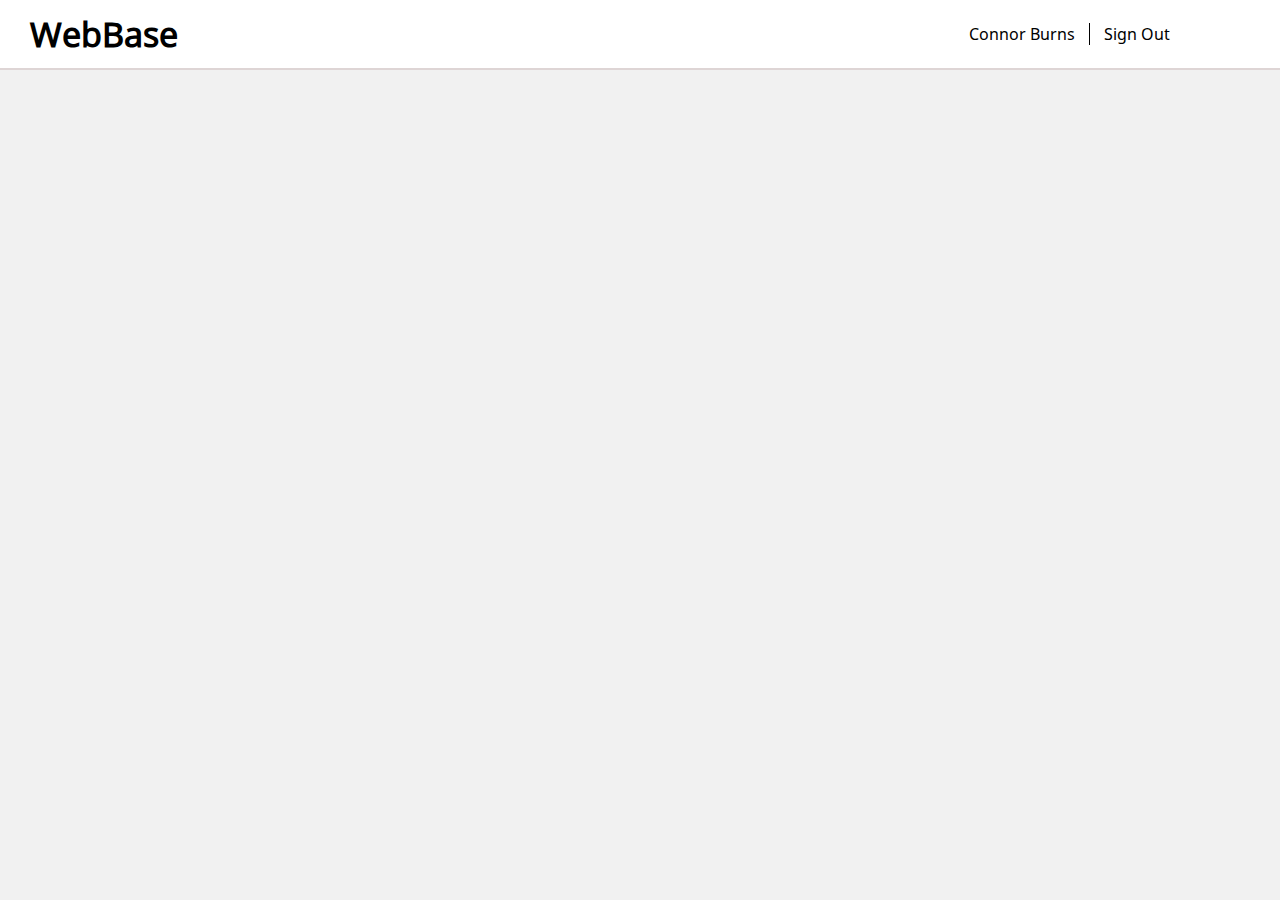
==== app/home/index.html @ fbab6717 "Add user landing after sign in + images dir" ====
<!DOCTYPE html>
<html>
    <head>
        <title></title>
        <link rel="stylesheet" type="text/css" href="../../res/fonts/font.css"/>
        <link rel="stylesheet" type="text/css" href="../../lib/css/main.css"/>
    </head>
    <body>
        <div class="title-pane">
            <div class="header-container">
                <div class="main-header-container">
                    <h1 class="main-header"><a href>WebBase</a></h1>
                </div>
            </div>
            <div class="user-container">
                <div class="user-options-list">
                    <span class="link user-option" link="signin">Connor Burns</span>
                    <span class="v-divider"></span>
                    <span class="link user-option" link="signup">Sign Out</span>
                </div>
            </div>
        </div>
        <div class="body-pane">
            <div class="content-pane">
                
            </div>
        </div>
    </body>
</html>
---- res/fonts/font.css ----
@font-face {
    font-family: NotoSans;
    src: url(NotoSans.ttf);
}
---- lib/css/main.css ----
/*
PLEASE UNCOMMENT ONLY CLASS IDENTIFYER IF ADDED PROPERTY!
Note to use block comments as well.
*/
body {
    margin: 0px;
    padding: 0px;
    font-family: NotoSans;
}

.title-pane {
    margin: 0px;
    background-color: #FFFFFF; /* light-blue: #1589FF */
    position: fixed;
    width: 100%;
    height: 68px;
    top: 0px;
    left: 0px;
    display: flex;
    align-items: center;
    border-bottom: 2px solid #ded5d5;
}
/*
.header-container {
    
}

.main-header-container {
    
}
*/
.main-header {
    font-size: 34px;
    margin-left: 30px;
}

.main-header>a {
    text-decoration: none;
    color: inherit;
}

.nav-container {
    display: block;
    margin-left: 80px;
}
/*
.nav-list {
    
}
*/
.nav-list>a {
    margin: 10px;
    padding: 10px;
    border: 1px solid rgba(0, 0, 0, 0.1);
    background: inherit;
    transition: color 0.25s, background 0.25s, border-radius 0.25s;
}
.nav-list>a:hover {
    color: white;
    background-color: #1589FF;
    border-radius: 10px;
}

.nav-list>a {
    text-decoration: none;
    color: inherit;
}

.user-container {
    cursor: default;
    margin-left: auto;
    margin-right: 100px;
}

/*
.user-options-list {

}
*/

.user-option {
    margin: 10px;
    cursor: pointer;
}

.user-option:hover {
    color: blue;
}

.v-divider {
    border-left: 1px solid black;
    margin-right: 4px;
    cursor: default;
}
.body-pane {
    position: absolute;
    top: 68px;
    width: 100%;
    height: calc(100% - 68px);
    background: #F1F1F1;
    z-index: -1;
}

.content-pane {
    background: #F1F1F1;
}

.content-wrapper {
    margin: 25px;
    margin-left: 75px;
    margin-right: 75px;
}
/*
.content {

}
*/

.popup-container {
    
}

.popup {
    position: fixed;
    background: white;
}

.popup-title {
    display: flex;
    align-items: center;
    height: 50px;
    padding-left: 15px;
    background-color: #1d327d;
    border-bottom: 2px solid #9090f8;
    color: white;
    font-size: 18px;
    border: 1px solid #515151;
    border-bottom: 0;
}

.popup-content>div:first-of-type {
    background-color: #F1F1F1;
    padding: 25px;
    padding-bottom: 5px;
    height: calc(100% - 15px);
    border: 1px solid #515151;
    border-top: 0;
}

.popup-buttons {
    float: right;
    margin-right: 25px;
}

.popup-button {
    padding: 10px;
    margin: 5px;
    margin-top: 2px;
}

.popup-button-break {
    margin-top: 20px;
    margin-bottom: 25px;
}

.signin-form>div:first-of-type {
    float: left;
    margin-right: 20px;
}
.signin-form>div>label {
    display: block;
}

.signup-form>div:first-of-type {
    float: left;
    margin-right: 20px;
}.signup-form>div>label {
    display: block;
    height: 23px;
}

.masker {
    position: fixed;
    width: 100%;
    height: 100%;
    background-color: rgba(0, 0, 0, 0.5);
}

.passive-masker {
    position: fixed;
    width: 100%;
    height: 100%;
    background-color: rgba(0, 0, 0, 0.0);
}

.link {
    cursor: pointer;
    user-select: none;
}

.link:hover {
    color: blue;
}

.button {
    padding: 10px;
    background-color: #1e6fc1;
    color: white;
    border-radius: 5px;
    cursor: pointer;
    user-select: none;
}

.button:hover {
    background-color: #1589FF;
}
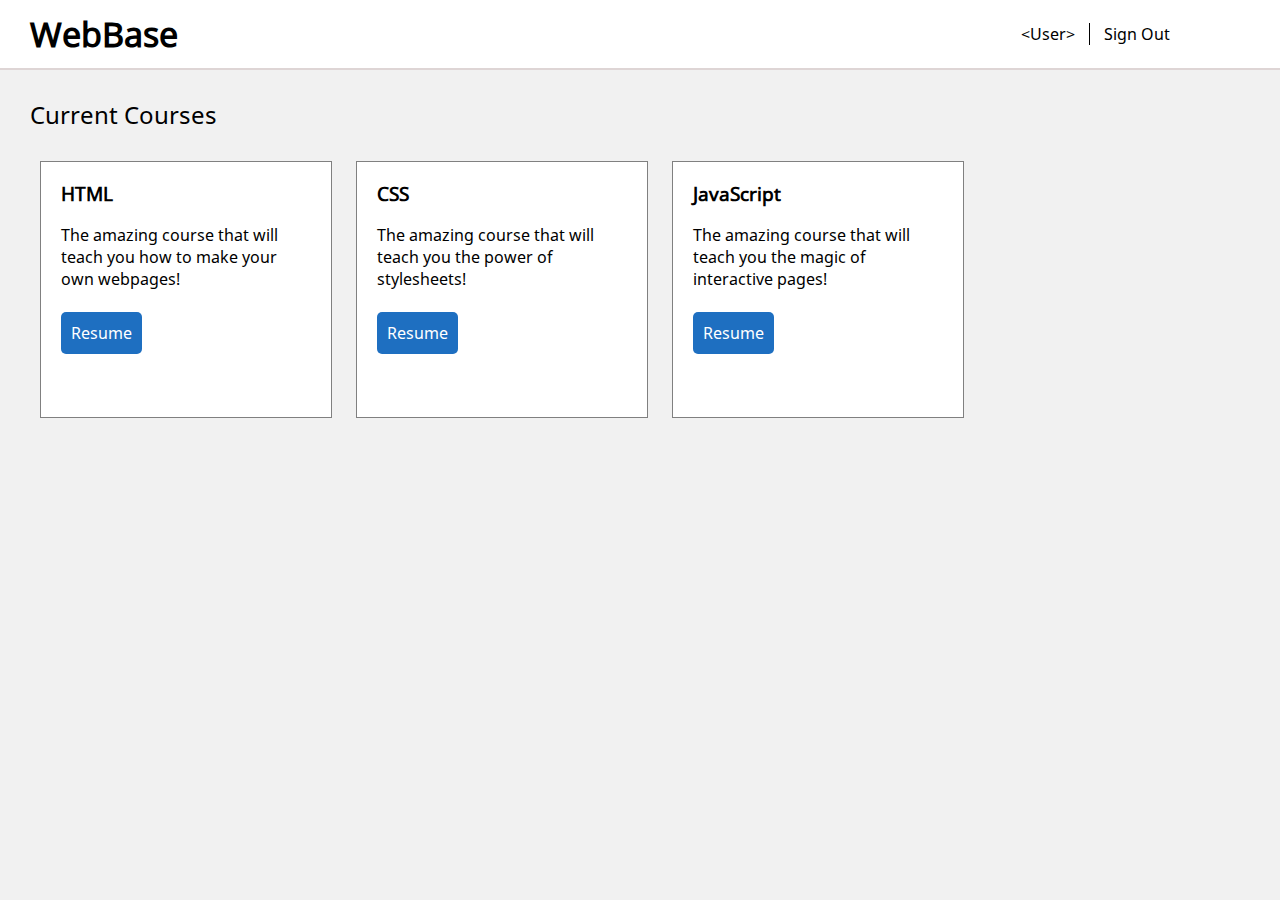
==== commit 9dc85090: "Update on log in landing page" ====
--- a/app/home/index.html
+++ b/app/home/index.html
@@ -1,9 +1,11 @@
 <!DOCTYPE html>
 <html>
     <head>
-        <title></title>
+        <title>WebBase</title>
         <link rel="stylesheet" type="text/css" href="../../res/fonts/font.css"/>
         <link rel="stylesheet" type="text/css" href="../../lib/css/main.css"/>
+        <link rel="stylesheet" type="text/css" href="../../lib/css/app.css"/>
+        <script src="../../lib/js/main.js"></script>
     </head>
     <body>
         <div class="title-pane">
@@ -14,7 +16,7 @@
             </div>
             <div class="user-container">
                 <div class="user-options-list">
-                    <span class="link user-option" link="signin">Connor Burns</span>
+                    <span class="link user-option" link="signin">&lt;User&gt;</span>
                     <span class="v-divider"></span>
                     <span class="link user-option" link="signup">Sign Out</span>
                 </div>
@@ -22,7 +24,68 @@
         </div>
         <div class="body-pane">
             <div class="content-pane">
-                
+                <div class="courses-pane">
+                    <h2 class="courses-header">Current Courses</h2>
+                    <div class="courses-container grid">
+                        <!-- THIS WILL BE AUTOMATED WITH PHP!!! -->
+                        <!-- TEMPLATE:
+                        <div class="course-container">
+                            <div class="course-header">
+                                <h3>-title-</h3>
+                            </div>
+                            <div class="course-body">
+                                <p>
+                                    -content-
+                                    <br>
+                                    <br>
+                                    <span class="button">Continue</span>
+                                    <span>&nbsp;&nbsp;&nbsp;</span>
+                                    <span class="link" link="course-options">Options</span>
+                                </p>
+                            </div>
+                        </div>
+                        -->
+                        <div class="course-container">
+                            <div class="course-header">
+                                <h3>HTML</h3>
+                            </div>
+                            <div class="course-body">
+                                <p>
+                                    The amazing course that will teach you how to make your own webpages!
+                                    <br>
+                                    <br>
+                                    <span class="button">Resume</span>
+                                </p>
+                            </div>
+                        </div>
+                        <div class="course-container">
+                            <div class="course-header">
+                                <h3>CSS</h3>
+                            </div>
+                            <div class="course-body">
+                                <p>
+                                    The amazing course that will teach you the power of stylesheets!
+                                    <br>
+                                    <br>
+                                    <span class="button">Resume</span>
+                                </p>
+                            </div>
+                        </div>
+                        <div class="course-container">
+                            <div class="course-header">
+                                <h3>JavaScript</h3>
+                            </div>
+                            <div class="course-body">
+                                <p>
+                                    The amazing course that will teach you the magic of interactive pages!
+                                    <br>
+                                    <br>
+                                    <span class="button">Resume</span>
+                                </p>
+                            </div>
+                        </div>
+                    </div>
+                </div>
             </div>
         </div>
     </body>
--- a/lib/css/main.css
+++ b/lib/css/main.css
@@ -49,21 +49,19 @@
 }
 */
 .nav-list>a {
+    display: inline-block;
     margin: 10px;
     padding: 10px;
     border: 1px solid rgba(0, 0, 0, 0.1);
     background: inherit;
+    color: inherit;
+    text-decoration: none;
     transition: color 0.25s, background 0.25s, border-radius 0.25s;
 }
 .nav-list>a:hover {
     color: white;
     background-color: #1589FF;
     border-radius: 10px;
-}
-
-.nav-list>a {
-    text-decoration: none;
-    color: inherit;
 }
 
 .user-container {
@@ -138,6 +136,19 @@
     border-bottom: 0;
 }
 
+.popup-close-button-container {
+    margin-left: auto;
+    margin-right: 10px;
+    width: 20px;
+    height: 20px;
+    pointer-events: none;
+    user-select: none;
+}
+.popup-close-button {
+    width: 20px;
+    height: 20px;
+}
+
 .popup-content>div:first-of-type {
     background-color: #F1F1F1;
     padding: 25px;
@@ -155,12 +166,12 @@
 .popup-button {
     padding: 10px;
     margin: 5px;
-    margin-top: 2px;
+    margin-top: 0px;
 }
 
 .popup-button-break {
     margin-top: 20px;
-    margin-bottom: 25px;
+    margin-bottom: 15px;
 }
 
 .signin-form>div:first-of-type {
@@ -203,6 +214,7 @@
 }
 
 .button {
+    display: inline-block;
     padding: 10px;
     background-color: #1e6fc1;
     color: white;
--- a/lib/css/app.css
+++ b/lib/css/app.css
@@ -0,0 +1,17 @@
+.courses-pane {
+    margin: 30px;
+}
+.courses-header {
+    font-weight: normal;
+}
+.course-container {
+    display: inline-block;
+    width: 250px;
+    height: 250px;
+    margin: 10px;
+    padding: 20px;
+    padding-top: 0px;
+    padding-bottom: 5px;
+    background-color: white;
+    border: 1px solid gray;
+}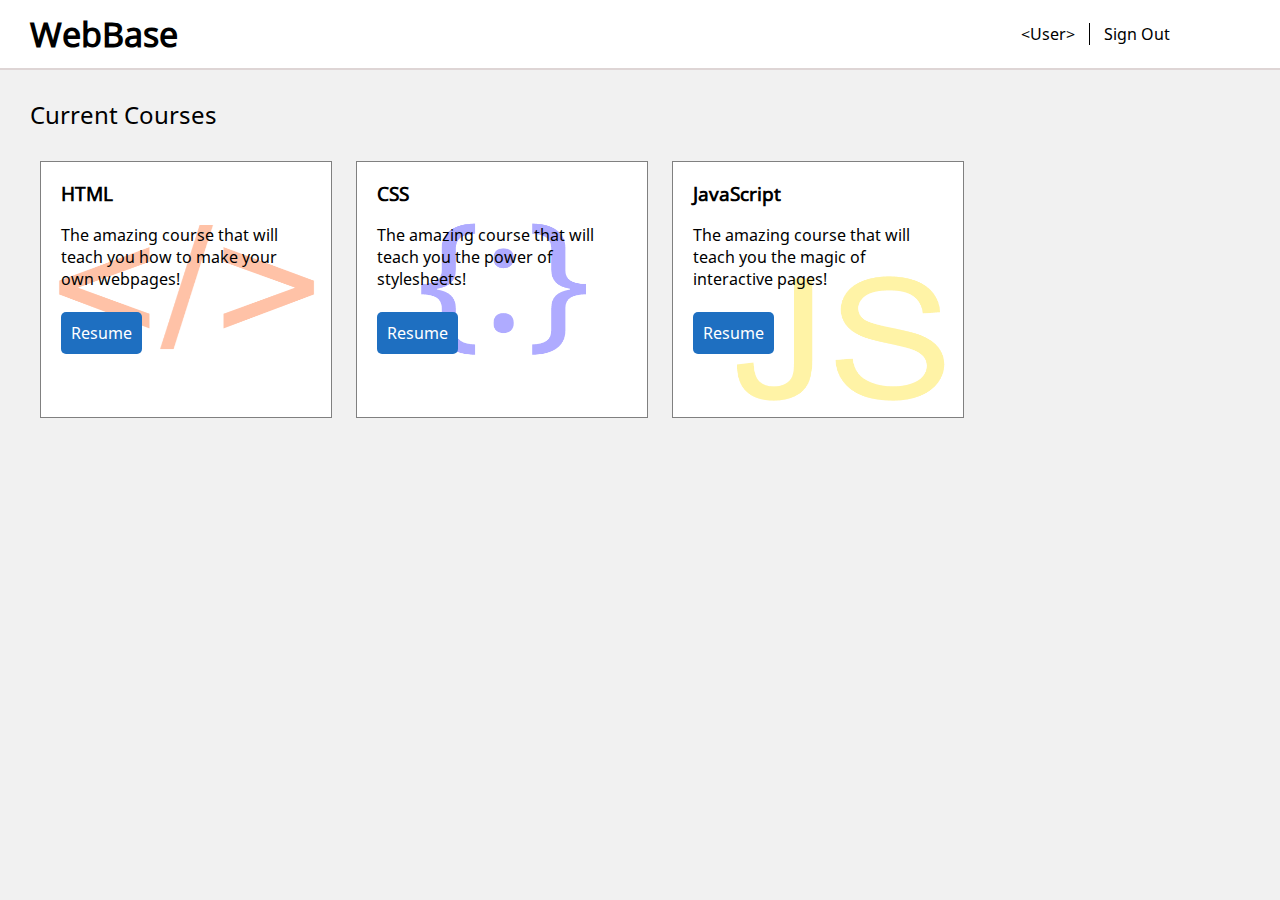
==== commit a3711660: "Watermarked elements" ====
--- a/app/home/index.html
+++ b/app/home/index.html
@@ -46,42 +46,57 @@
                         </div>
                         -->
                         <div class="course-container">
-                            <div class="course-header">
-                                <h3>HTML</h3>
+                            <div class="course-background-container">
+                                <img src="../../res/images/html.png" class="course-background-image"/>
                             </div>
-                            <div class="course-body">
-                                <p>
-                                    The amazing course that will teach you how to make your own webpages!
-                                    <br>
-                                    <br>
-                                    <span class="button">Resume</span>
-                                </p>
+                            <div class="course-content">
+                                <div class="course-header">
+                                    <h3>HTML</h3>
+                                </div>
+                                <div class="course-body">
+                                    <p>
+                                        The amazing course that will teach you how to make your own webpages!
+                                        <br>
+                                        <br>
+                                        <span class="button">Resume</span>
+                                    </p>
+                                </div>
                             </div>
                         </div>
                         <div class="course-container">
-                            <div class="course-header">
-                                <h3>CSS</h3>
+                            <div class="course-background-container">
+                                <img src="../../res/images/css.png" class="course-background-image"/>
                             </div>
-                            <div class="course-body">
-                                <p>
-                                    The amazing course that will teach you the power of stylesheets!
-                                    <br>
-                                    <br>
-                                    <span class="button">Resume</span>
-                                </p>
+                            <div class="course-content">
+                                <div class="course-header">
+                                    <h3>CSS</h3>
+                                </div>
+                                <div class="course-body">
+                                    <p>
+                                        The amazing course that will teach you the power of stylesheets!
+                                        <br>
+                                        <br>
+                                        <span class="button">Resume</span>
+                                    </p>
+                                </div>
                             </div>
                         </div>
                         <div class="course-container">
-                            <div class="course-header">
-                                <h3>JavaScript</h3>
+                            <div class="course-background-container">
+                                <img src="../../res/images/javascript.png" class="course-background-image"/>
                             </div>
-                            <div class="course-body">
-                                <p>
-                                    The amazing course that will teach you the magic of interactive pages!
-                                    <br>
-                                    <br>
-                                    <span class="button">Resume</span>
-                                </p>
+                            <div class="course-content">
+                                <div class="course-header">
+                                    <h3>JavaScript</h3>
+                                </div>
+                                <div class="course-body">
+                                    <p>
+                                        The amazing course that will teach you the magic of interactive pages!
+                                        <br>
+                                        <br>
+                                        <span class="button">Resume</span>
+                                    </p>
+                                </div>
                             </div>
                         </div>
                     </div>
--- a/lib/css/app.css
+++ b/lib/css/app.css
@@ -12,6 +12,23 @@
     padding: 20px;
     padding-top: 0px;
     padding-bottom: 5px;
+    border: 1px solid gray;
     background-color: white;
-    border: 1px solid gray;
+}
+.course-background-container {
+    width: 0px;
+    height: 0px;
+}
+.course-background-image {
+    position: relative;
+    top: 0px;
+    left: -20px;
+    width: 292px;
+    height: 257px;
+    opacity: 0.35;
+}
+.course-content {
+    position: relative;
+    top: 0px;
+    left: 0px;
 }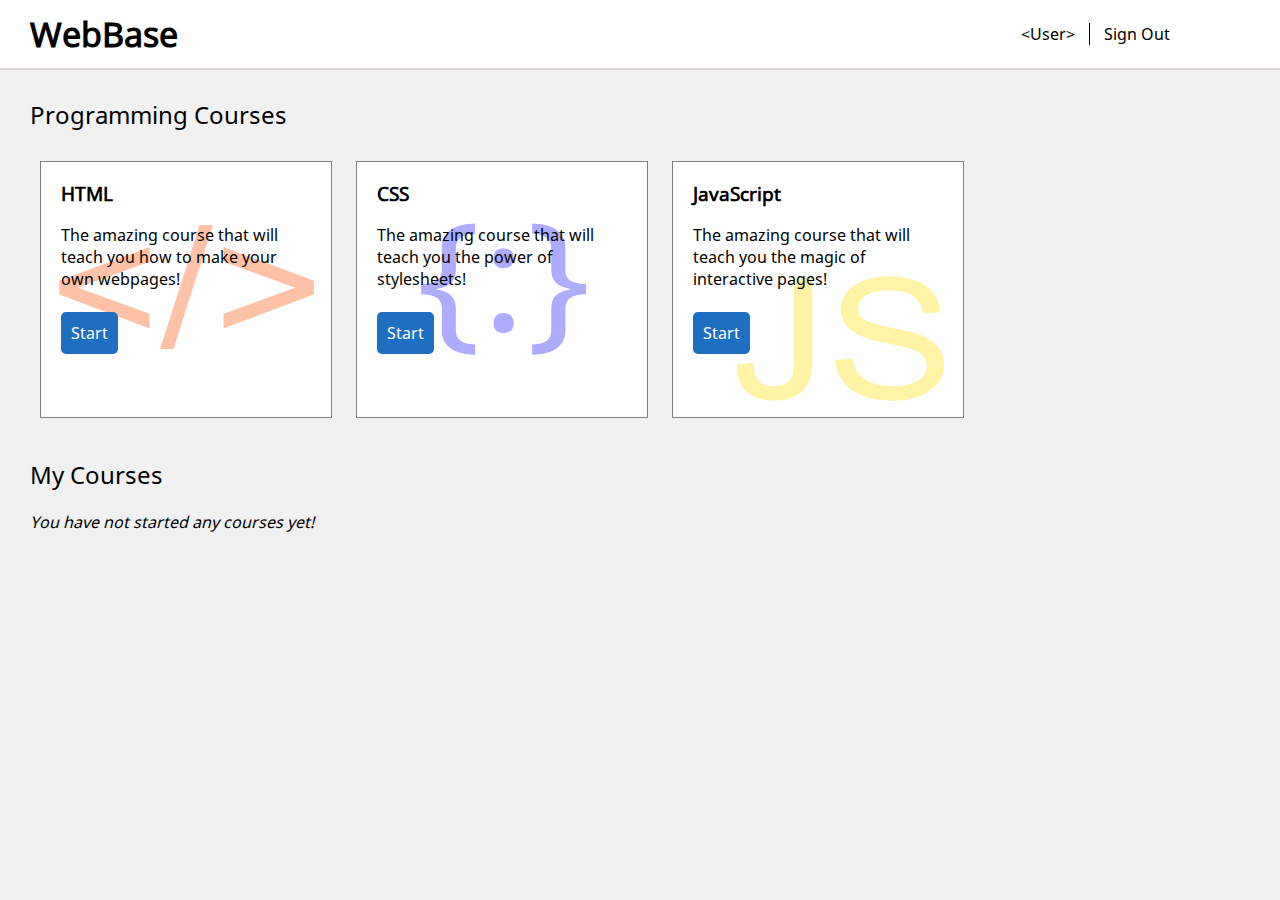
==== commit 62a7b1b8: "Seperate content-pane and background-pane" ====
--- a/app/home/index.html
+++ b/app/home/index.html
@@ -25,8 +25,8 @@
         <div class="body-pane">
             <div class="content-pane">
                 <div class="courses-pane">
-                    <h2 class="courses-header">Current Courses</h2>
-                    <div class="courses-container grid">
+                    <h2 class="courses-header">Programming Courses</h2>
+                    <div class="courses-container">
                         <!-- THIS WILL BE AUTOMATED WITH PHP!!! -->
                         <!-- TEMPLATE:
                         <div class="course-container">
@@ -58,7 +58,7 @@
                                         The amazing course that will teach you how to make your own webpages!
                                         <br>
                                         <br>
-                                        <span class="button">Resume</span>
+                                        <span class="button">Start</span>
                                     </p>
                                 </div>
                             </div>
@@ -76,7 +76,7 @@
                                         The amazing course that will teach you the power of stylesheets!
                                         <br>
                                         <br>
-                                        <span class="button">Resume</span>
+                                        <span class="button">Start</span>
                                     </p>
                                 </div>
                             </div>
@@ -94,13 +94,19 @@
                                         The amazing course that will teach you the magic of interactive pages!
                                         <br>
                                         <br>
-                                        <span class="button">Resume</span>
+                                        <span class="button">Start</span>
                                     </p>
                                 </div>
                             </div>
                         </div>
                     </div>
                 </div>
+                <div class="courses-pane">
+                    <h2 class="courses-header">My Courses</h2>
+                    <div class="courses-container">
+                        <i>You have not started any courses yet!</i>
+                    </div>
+                </div>
             </div>
         </div>
     </body>
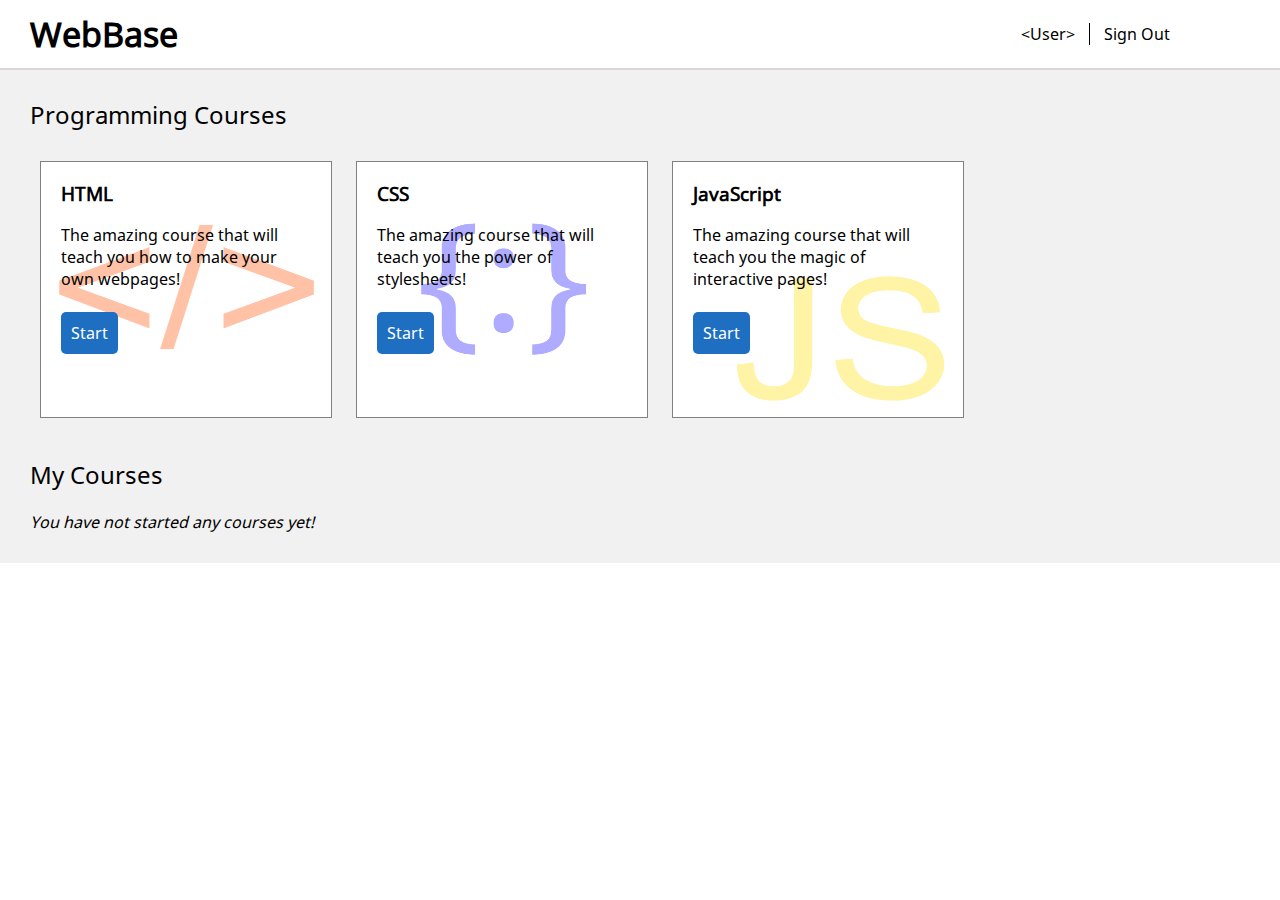
==== commit be0e08ec: "Course API Completed" ====
--- a/app/home/index.html
+++ b/app/home/index.html
@@ -58,7 +58,7 @@
                                         The amazing course that will teach you how to make your own webpages!
                                         <br>
                                         <br>
-                                        <span class="button">Start</span>
+                                        <span class="button" onclick="goto('../courses/#/HTML')">Start</span>
                                     </p>
                                 </div>
                             </div>
@@ -76,7 +76,7 @@
                                         The amazing course that will teach you the power of stylesheets!
                                         <br>
                                         <br>
-                                        <span class="button">Start</span>
+                                        <span class="button" link="goto('../courses/#/CSS')">Start</span>
                                     </p>
                                 </div>
                             </div>
@@ -94,7 +94,7 @@
                                         The amazing course that will teach you the magic of interactive pages!
                                         <br>
                                         <br>
-                                        <span class="button">Start</span>
+                                        <span class="button" link="goto('../courses/#/JavaScript')">Start</span>
                                     </p>
                                 </div>
                             </div>
--- a/lib/css/main.css
+++ b/lib/css/main.css
@@ -94,7 +94,6 @@
     position: absolute;
     top: 68px;
     width: 100%;
-    height: calc(100% - 68px);
     background: #F1F1F1;
     z-index: -1;
 }
